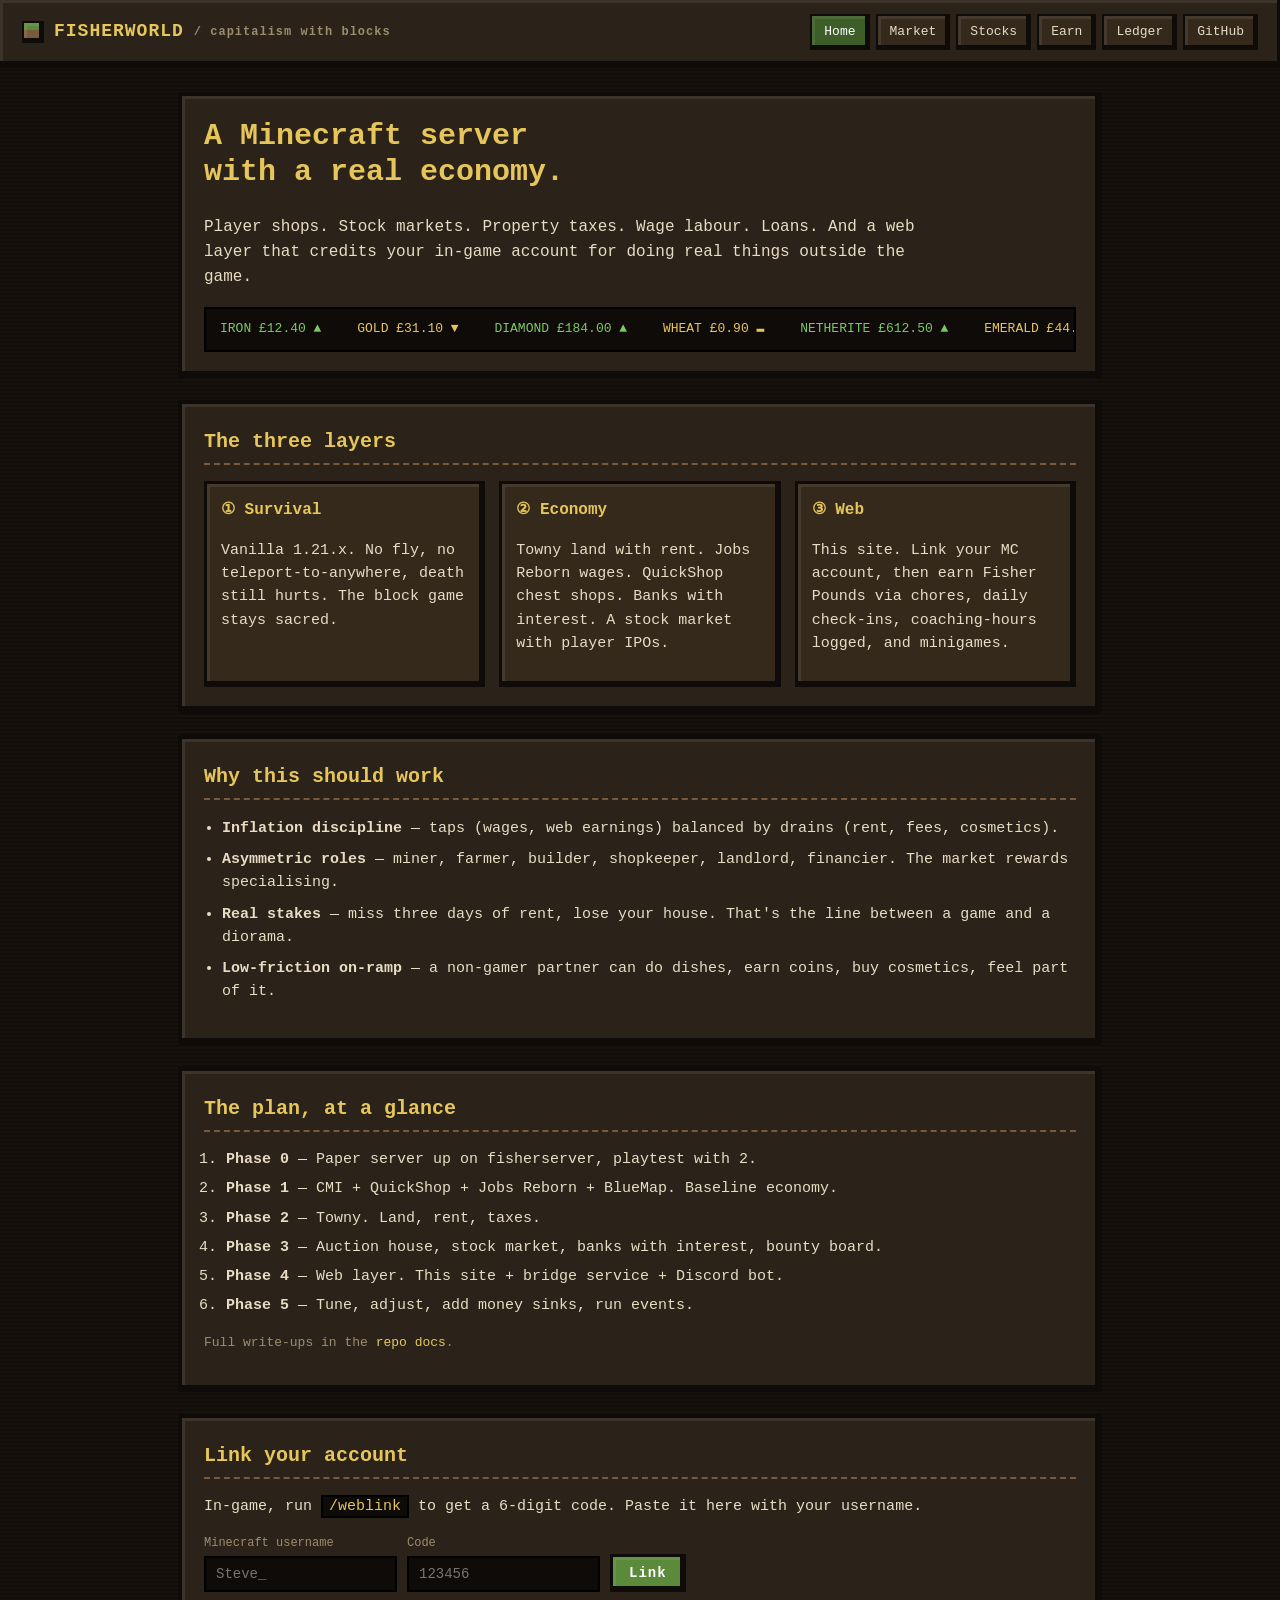
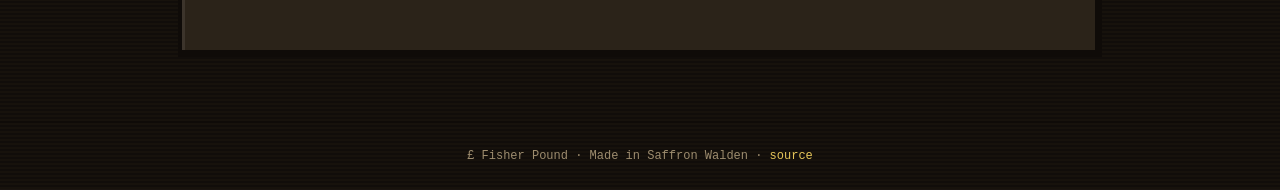
==== site/index.html @ a47ff73d "initial: fisherworld smp plan + pages site + bridge sketch" ====
<!doctype html>
<html lang="en-GB">
<head>
<meta charset="utf-8" />
<meta name="viewport" content="width=device-width, initial-scale=1" />
<title>Fisherworld SMP</title>
<link rel="stylesheet" href="style.css" />
</head>
<body>
<header class="topbar">
  <div class="brand">
    <span class="block grass"></span>
    <span class="title">FISHERWORLD</span>
    <span class="sub">/ capitalism with blocks</span>
  </div>
  <nav>
    <a href="index.html" class="active">Home</a>
    <a href="market.html">Market</a>
    <a href="stocks.html">Stocks</a>
    <a href="earn.html">Earn</a>
    <a href="ledger.html">Ledger</a>
    <a href="https://github.com/SebastianFisher/fisherworld-smp" target="_blank" rel="noopener">GitHub</a>
  </nav>
</header>

<main class="stack">

  <section class="panel hero">
    <h1>A Minecraft server<br/>with a <em>real</em> economy.</h1>
    <p class="lede">
      Player shops. Stock markets. Property taxes. Wage labour. Loans.
      And a web layer that credits your in-game account for doing real things outside the game.
    </p>
    <div class="ticker" id="ticker" aria-live="polite">
      <span>IRON £12.40 ▲</span>
      <span>GOLD £31.10 ▼</span>
      <span>DIAMOND £184.00 ▲</span>
      <span>WHEAT £0.90 ▬</span>
      <span>NETHERITE £612.50 ▲</span>
      <span>EMERALD £44.00 ▼</span>
    </div>
  </section>

  <section class="panel">
    <h2>The three layers</h2>
    <div class="cards">
      <article>
        <h3>① Survival</h3>
        <p>Vanilla 1.21.x. No fly, no teleport-to-anywhere, death still hurts. The block game stays sacred.</p>
      </article>
      <article>
        <h3>② Economy</h3>
        <p>Towny land with rent. Jobs Reborn wages. QuickShop chest shops. Banks with interest. A stock market with player IPOs.</p>
      </article>
      <article>
        <h3>③ Web</h3>
        <p>This site. Link your MC account, then earn Fisher Pounds via chores, daily check-ins, coaching-hours logged, and minigames.</p>
      </article>
    </div>
  </section>

  <section class="panel">
    <h2>Why this should work</h2>
    <ul class="bullets">
      <li><b>Inflation discipline</b> — taps (wages, web earnings) balanced by drains (rent, fees, cosmetics).</li>
      <li><b>Asymmetric roles</b> — miner, farmer, builder, shopkeeper, landlord, financier. The market rewards specialising.</li>
      <li><b>Real stakes</b> — miss three days of rent, lose your house. That's the line between a game and a diorama.</li>
      <li><b>Low-friction on-ramp</b> — a non-gamer partner can do dishes, earn coins, buy cosmetics, feel part of it.</li>
    </ul>
  </section>

  <section class="panel">
    <h2>The plan, at a glance</h2>
    <ol class="phases">
      <li><b>Phase 0</b> — Paper server up on fisherserver, playtest with 2.</li>
      <li><b>Phase 1</b> — CMI + QuickShop + Jobs Reborn + BlueMap. Baseline economy.</li>
      <li><b>Phase 2</b> — Towny. Land, rent, taxes.</li>
      <li><b>Phase 3</b> — Auction house, stock market, banks with interest, bounty board.</li>
      <li><b>Phase 4</b> — Web layer. This site + bridge service + Discord bot.</li>
      <li><b>Phase 5</b> — Tune, adjust, add money sinks, run events.</li>
    </ol>
    <p class="note">Full write-ups in the <a href="https://github.com/SebastianFisher/fisherworld-smp/blob/main/docs/PLAN.md">repo docs</a>.</p>
  </section>

  <section class="panel link-box">
    <h2>Link your account</h2>
    <p>In-game, run <code>/weblink</code> to get a 6-digit code. Paste it here with your username.</p>
    <form id="linkform" onsubmit="return handleLink(event)">
      <label>Minecraft username <input required name="username" placeholder="Steve_" /></label>
      <label>Code <input required name="code" placeholder="123456" pattern="[0-9]{6}" /></label>
      <button type="submit">Link</button>
    </form>
    <p id="linkstatus" class="status"></p>
  </section>

</main>

<footer>
  <span>£ Fisher Pound · </span>
  <span>Made in Saffron Walden · </span>
  <span><a href="https://github.com/SebastianFisher/fisherworld-smp">source</a></span>
</footer>

<script src="script.js"></script>
</body>
</html>
---- site/style.css ----
:root {
  --bg: #1a1410;
  --panel: #2b2319;
  --panel-2: #35291c;
  --ink: #e8dcc4;
  --muted: #9d8c6e;
  --grass: #5b8a3a;
  --grass-dk: #3d5e28;
  --dirt: #7a5a3c;
  --dirt-dk: #4a3727;
  --gold: #e6c65a;
  --red: #c85a47;
  --green: #7cc867;
  --border: #0f0b08;
  --shadow: inset -3px -3px 0 0 #0f0b08, inset 3px 3px 0 0 rgba(255,255,255,.08);
}

* { box-sizing: border-box; }

html, body {
  margin: 0;
  padding: 0;
  background: var(--bg);
  color: var(--ink);
  font-family: "Courier New", Consolas, ui-monospace, monospace;
  font-size: 15px;
  line-height: 1.55;
  image-rendering: pixelated;
}

body {
  background-image:
    linear-gradient(rgba(0,0,0,.35), rgba(0,0,0,.35)),
    repeating-linear-gradient(0deg, #241b12 0 2px, #1a1410 2px 4px);
  min-height: 100vh;
}

a { color: var(--gold); text-decoration: none; }
a:hover { text-decoration: underline; }

code {
  background: #0f0b08;
  color: var(--gold);
  padding: 1px 6px;
  border: 2px solid #000;
}

em { color: var(--gold); font-style: normal; }

/* ----- topbar ----- */
.topbar {
  display: flex;
  align-items: center;
  justify-content: space-between;
  gap: 16px;
  padding: 14px 22px;
  background: var(--panel);
  border-bottom: 4px solid var(--border);
  box-shadow: var(--shadow);
  flex-wrap: wrap;
}
.brand {
  display: flex;
  align-items: center;
  gap: 10px;
  font-weight: 700;
  letter-spacing: 1px;
}
.brand .title { color: var(--gold); font-size: 18px; }
.brand .sub { color: var(--muted); font-size: 12px; }
.block {
  width: 22px; height: 22px;
  display: inline-block;
  border: 2px solid var(--border);
  box-shadow: var(--shadow);
}
.block.grass {
  background:
    linear-gradient(var(--grass) 0 40%, var(--dirt) 40% 100%);
}
nav { display: flex; gap: 6px; flex-wrap: wrap; }
nav a {
  padding: 6px 12px;
  background: var(--panel-2);
  border: 2px solid var(--border);
  color: var(--ink);
  box-shadow: var(--shadow);
  font-size: 13px;
}
nav a:hover { background: var(--dirt-dk); text-decoration: none; }
nav a.active { background: var(--grass-dk); color: #fff; }

/* ----- layout ----- */
main.stack {
  max-width: 960px;
  margin: 0 auto;
  padding: 24px 18px 64px;
  display: flex;
  flex-direction: column;
  gap: 22px;
}

.panel {
  background: var(--panel);
  border: 4px solid var(--border);
  box-shadow: var(--shadow);
  padding: 22px;
}
.panel h1, .panel h2, .panel h3 { margin-top: 0; color: var(--gold); }
.panel h1 { font-size: 30px; line-height: 1.2; }
.panel h2 { font-size: 20px; border-bottom: 2px dashed var(--dirt); padding-bottom: 6px; }
.panel h3 { font-size: 16px; }

.hero .lede { font-size: 16px; color: var(--ink); max-width: 720px; }

.ticker {
  margin-top: 18px;
  padding: 10px 14px;
  background: #0f0b08;
  border: 2px solid #000;
  color: var(--green);
  font-size: 13px;
  overflow: hidden;
  white-space: nowrap;
}
.ticker span { margin-right: 28px; }
.ticker span:nth-child(even) { color: var(--gold); }

.cards {
  display: grid;
  grid-template-columns: repeat(auto-fit, minmax(220px, 1fr));
  gap: 14px;
}
.cards article {
  background: var(--panel-2);
  border: 3px solid var(--border);
  padding: 14px;
  box-shadow: var(--shadow);
}

.bullets { padding-left: 18px; }
.bullets li { margin-bottom: 8px; }

.phases { padding-left: 22px; }
.phases li { margin-bottom: 6px; }

.note { color: var(--muted); font-size: 13px; }

.link-box form {
  display: flex;
  flex-wrap: wrap;
  gap: 10px;
  align-items: flex-end;
  margin-top: 10px;
}
.link-box label {
  display: flex;
  flex-direction: column;
  font-size: 12px;
  color: var(--muted);
  gap: 4px;
}
.link-box input {
  background: #0f0b08;
  color: var(--ink);
  border: 2px solid #000;
  padding: 8px 10px;
  font-family: inherit;
  font-size: 14px;
  min-width: 180px;
}
button {
  background: var(--grass);
  color: #fff;
  border: 3px solid var(--border);
  padding: 8px 16px;
  font-family: inherit;
  font-size: 14px;
  cursor: pointer;
  box-shadow: var(--shadow);
  font-weight: 700;
  letter-spacing: 1px;
}
button:hover { background: var(--grass-dk); }
button:active { transform: translate(1px, 1px); }
button:disabled { opacity: .5; cursor: not-allowed; }

.status { min-height: 1.2em; margin-top: 10px; color: var(--gold); font-size: 13px; }
.status.err { color: var(--red); }
.status.ok { color: var(--green); }

footer {
  text-align: center;
  color: var(--muted);
  font-size: 12px;
  padding: 24px;
  border-top: 2px solid var(--border);
}

/* ----- tables (market, stocks, ledger) ----- */
table.mc {
  width: 100%;
  border-collapse: collapse;
  font-size: 14px;
}
table.mc th, table.mc td {
  border: 2px solid var(--border);
  padding: 8px 10px;
  text-align: left;
  background: var(--panel-2);
}
table.mc th {
  background: var(--dirt-dk);
  color: var(--gold);
  text-transform: uppercase;
  font-size: 12px;
  letter-spacing: 1px;
}
.up { color: var(--green); }
.down { color: var(--red); }
.flat { color: var(--muted); }

/* ----- minigame ----- */
.game-grid {
  display: grid;
  grid-template-columns: repeat(5, 1fr);
  gap: 6px;
  max-width: 420px;
  margin: 18px 0;
}
.game-grid button {
  aspect-ratio: 1 / 1;
  padding: 0;
  background: var(--dirt);
  border: 3px solid var(--border);
  font-size: 22px;
}
.game-grid button.hit { background: var(--grass); }
.game-grid button.gone { background: #222; opacity: .4; }

.score {
  display: inline-block;
  padding: 6px 14px;
  background: #0f0b08;
  color: var(--gold);
  border: 2px solid #000;
  font-weight: 700;
}

.daily-btn {
  margin-top: 10px;
  font-size: 16px;
  padding: 12px 24px;
}

@media (max-width: 600px) {
  .topbar { flex-direction: column; align-items: flex-start; }
  .panel h1 { font-size: 24px; }
}
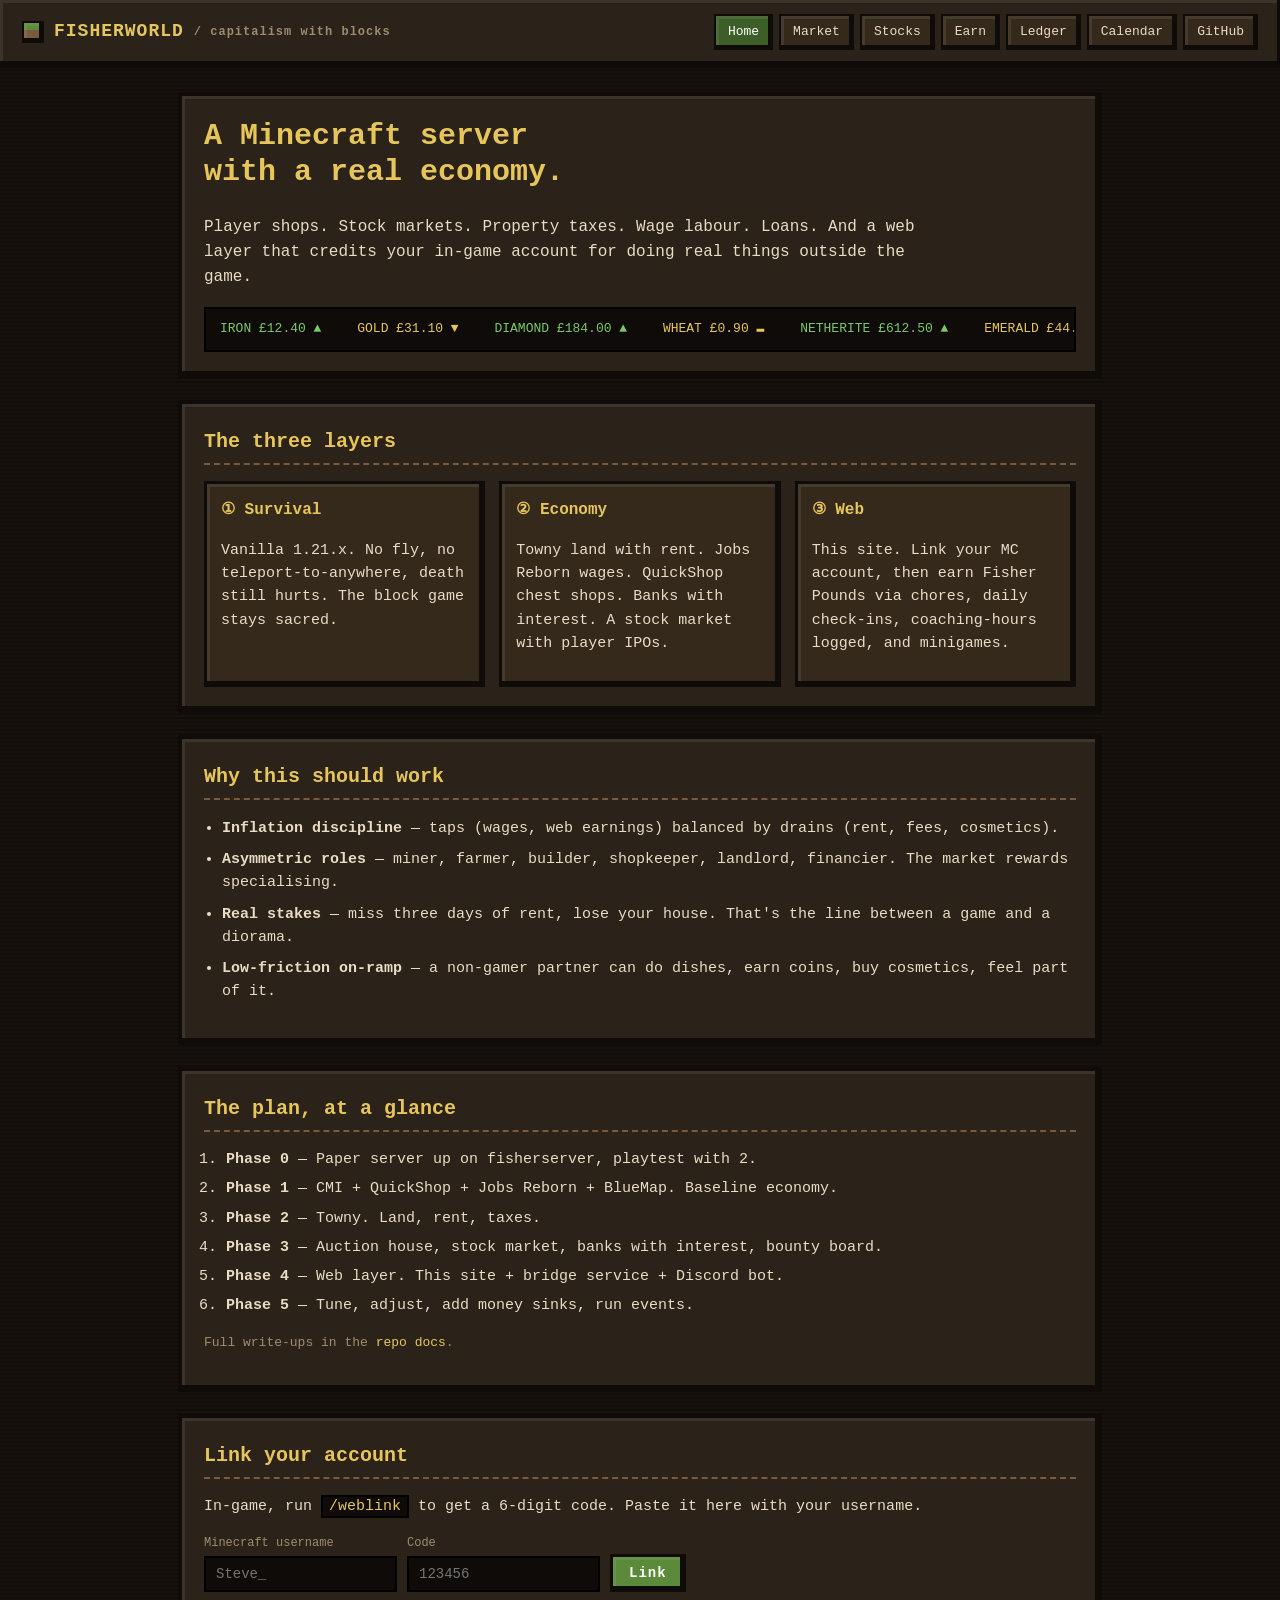
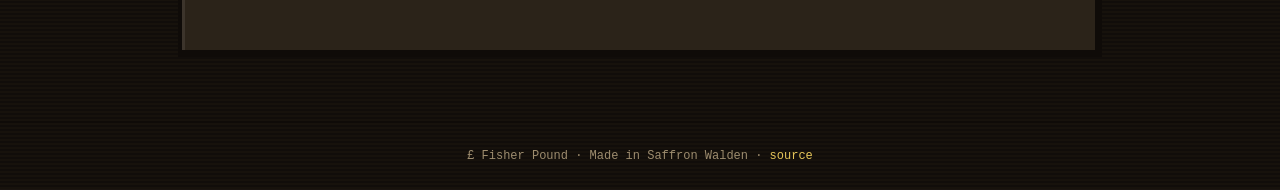
==== commit de3e794c: "feat: events calendar page, EVENTS.md, recurring schedule, nav updated" ====
--- a/site/index.html
+++ b/site/index.html
@@ -19,7 +19,8 @@
     <a href="stocks.html">Stocks</a>
     <a href="earn.html">Earn</a>
     <a href="ledger.html">Ledger</a>
-    <a href="https://github.com/SebastianFisher/fisherworld-smp" target="_blank" rel="noopener">GitHub</a>
+    <a href="calendar.html">Calendar</a>
+    <a href="https://github.com/s7612f/fisherworld-smp" target="_blank" rel="noopener">GitHub</a>
   </nav>
 </header>
 
@@ -79,7 +80,7 @@
       <li><b>Phase 4</b> — Web layer. This site + bridge service + Discord bot.</li>
       <li><b>Phase 5</b> — Tune, adjust, add money sinks, run events.</li>
     </ol>
-    <p class="note">Full write-ups in the <a href="https://github.com/SebastianFisher/fisherworld-smp/blob/main/docs/PLAN.md">repo docs</a>.</p>
+    <p class="note">Full write-ups in the <a href="https://github.com/s7612f/fisherworld-smp/blob/main/docs/PLAN.md">repo docs</a>.</p>
   </section>
 
   <section class="panel link-box">
@@ -98,7 +99,7 @@
 <footer>
   <span>£ Fisher Pound · </span>
   <span>Made in Saffron Walden · </span>
-  <span><a href="https://github.com/SebastianFisher/fisherworld-smp">source</a></span>
+  <span><a href="https://github.com/s7612f/fisherworld-smp">source</a></span>
 </footer>
 
 <script src="script.js"></script>
--- a/site/style.css
+++ b/site/style.css
@@ -141,6 +141,11 @@
 .bullets { padding-left: 18px; }
 .bullets li { margin-bottom: 8px; }
 
+.data-table { width: 100%; border-collapse: collapse; margin-top: 10px; font-size: 14px; }
+.data-table th { background: var(--panel-2); color: var(--gold); text-align: left; padding: 6px 10px; border-bottom: 2px solid #000; }
+.data-table td { padding: 5px 10px; border-bottom: 1px solid #0f0b08; color: var(--ink); }
+.data-table tr:last-child td { border-bottom: none; }
+
 .phases { padding-left: 22px; }
 .phases li { margin-bottom: 6px; }
 
@@ -253,7 +258,134 @@
   padding: 12px 24px;
 }
 
+/* ----- tags ----- */
+.tag {
+  display: inline-block;
+  padding: 2px 8px;
+  font-size: 11px;
+  letter-spacing: 1px;
+  text-transform: uppercase;
+  border: 2px solid #000;
+  font-weight: 700;
+}
+.tag-milestone { background: #3a2060; color: #c8a8ff; }
+.tag-economy   { background: #3a2c00; color: var(--gold); }
+.tag-combat    { background: #3a0a0a; color: #ff8a7a; }
+.tag-community { background: #0a2a0a; color: var(--green); }
+.tag-recurring { background: #1a1a2a; color: #8ab4ff; }
+
+/* ----- calendar ----- */
+.cal-legend {
+  display: flex;
+  flex-wrap: wrap;
+  gap: 16px;
+  align-items: center;
+  margin-top: 12px;
+  font-size: 12px;
+  color: var(--muted);
+}
+.dot {
+  display: inline-block;
+  width: 10px; height: 10px;
+  border: 2px solid #000;
+  margin-right: 4px;
+}
+.dot-milestone { background: #9b59ff; }
+.dot-economy   { background: var(--gold); }
+.dot-combat    { background: var(--red); }
+.dot-community { background: var(--green); }
+.dot-recurring { background: #5a8aff; }
+
+.cal-nav {
+  display: flex;
+  align-items: center;
+  justify-content: space-between;
+  margin-bottom: 14px;
+}
+.cal-nav-btn {
+  padding: 6px 14px;
+  font-size: 16px;
+  background: var(--panel-2);
+}
+
+.cal-grid {
+  display: grid;
+  grid-template-columns: repeat(7, 1fr);
+  gap: 4px;
+}
+.cal-dow {
+  text-align: center;
+  font-size: 11px;
+  color: var(--muted);
+  padding: 4px 0;
+  letter-spacing: 1px;
+  text-transform: uppercase;
+}
+.cal-day {
+  min-height: 62px;
+  background: var(--panel-2);
+  border: 2px solid var(--border);
+  padding: 5px;
+  cursor: pointer;
+  position: relative;
+  transition: background .1s;
+}
+.cal-day:hover { background: var(--dirt-dk); }
+.cal-day.empty { background: transparent; border-color: transparent; cursor: default; }
+.cal-day.today { border-color: var(--gold) !important; }
+.cal-day.selected { background: var(--dirt-dk); border-color: var(--grass) !important; }
+.cal-day-num {
+  font-size: 13px;
+  color: var(--muted);
+  font-weight: 700;
+}
+.cal-day.today .cal-day-num { color: var(--gold); }
+.cal-dots {
+  display: flex;
+  flex-wrap: wrap;
+  gap: 3px;
+  margin-top: 4px;
+}
+.cal-dot {
+  width: 8px; height: 8px;
+  border: 1px solid #000;
+}
+
+.cal-event-item {
+  padding: 10px 14px;
+  margin-bottom: 8px;
+  border-left: 4px solid;
+  background: var(--panel-2);
+  font-size: 14px;
+}
+.cal-event-item .evt-title { font-weight: 700; color: var(--ink); }
+.cal-event-item .evt-desc  { color: var(--muted); font-size: 12px; margin-top: 4px; }
+.cal-event-item.milestone { border-color: #9b59ff; }
+.cal-event-item.economy   { border-color: var(--gold); }
+.cal-event-item.combat    { border-color: var(--red); }
+.cal-event-item.community { border-color: var(--green); }
+.cal-event-item.recurring { border-color: #5a8aff; }
+
+.upcoming-item {
+  display: flex;
+  gap: 14px;
+  align-items: flex-start;
+  padding: 10px 0;
+  border-bottom: 1px solid var(--border);
+}
+.upcoming-item:last-child { border-bottom: none; }
+.upcoming-date {
+  min-width: 80px;
+  font-size: 12px;
+  color: var(--muted);
+  padding-top: 2px;
+}
+.upcoming-label { font-size: 14px; }
+.upcoming-delta { font-size: 11px; color: var(--muted); margin-top: 2px; }
+
 @media (max-width: 600px) {
   .topbar { flex-direction: column; align-items: flex-start; }
   .panel h1 { font-size: 24px; }
-}
+  .cal-day { min-height: 44px; }
+  .cal-day-num { font-size: 11px; }
+}
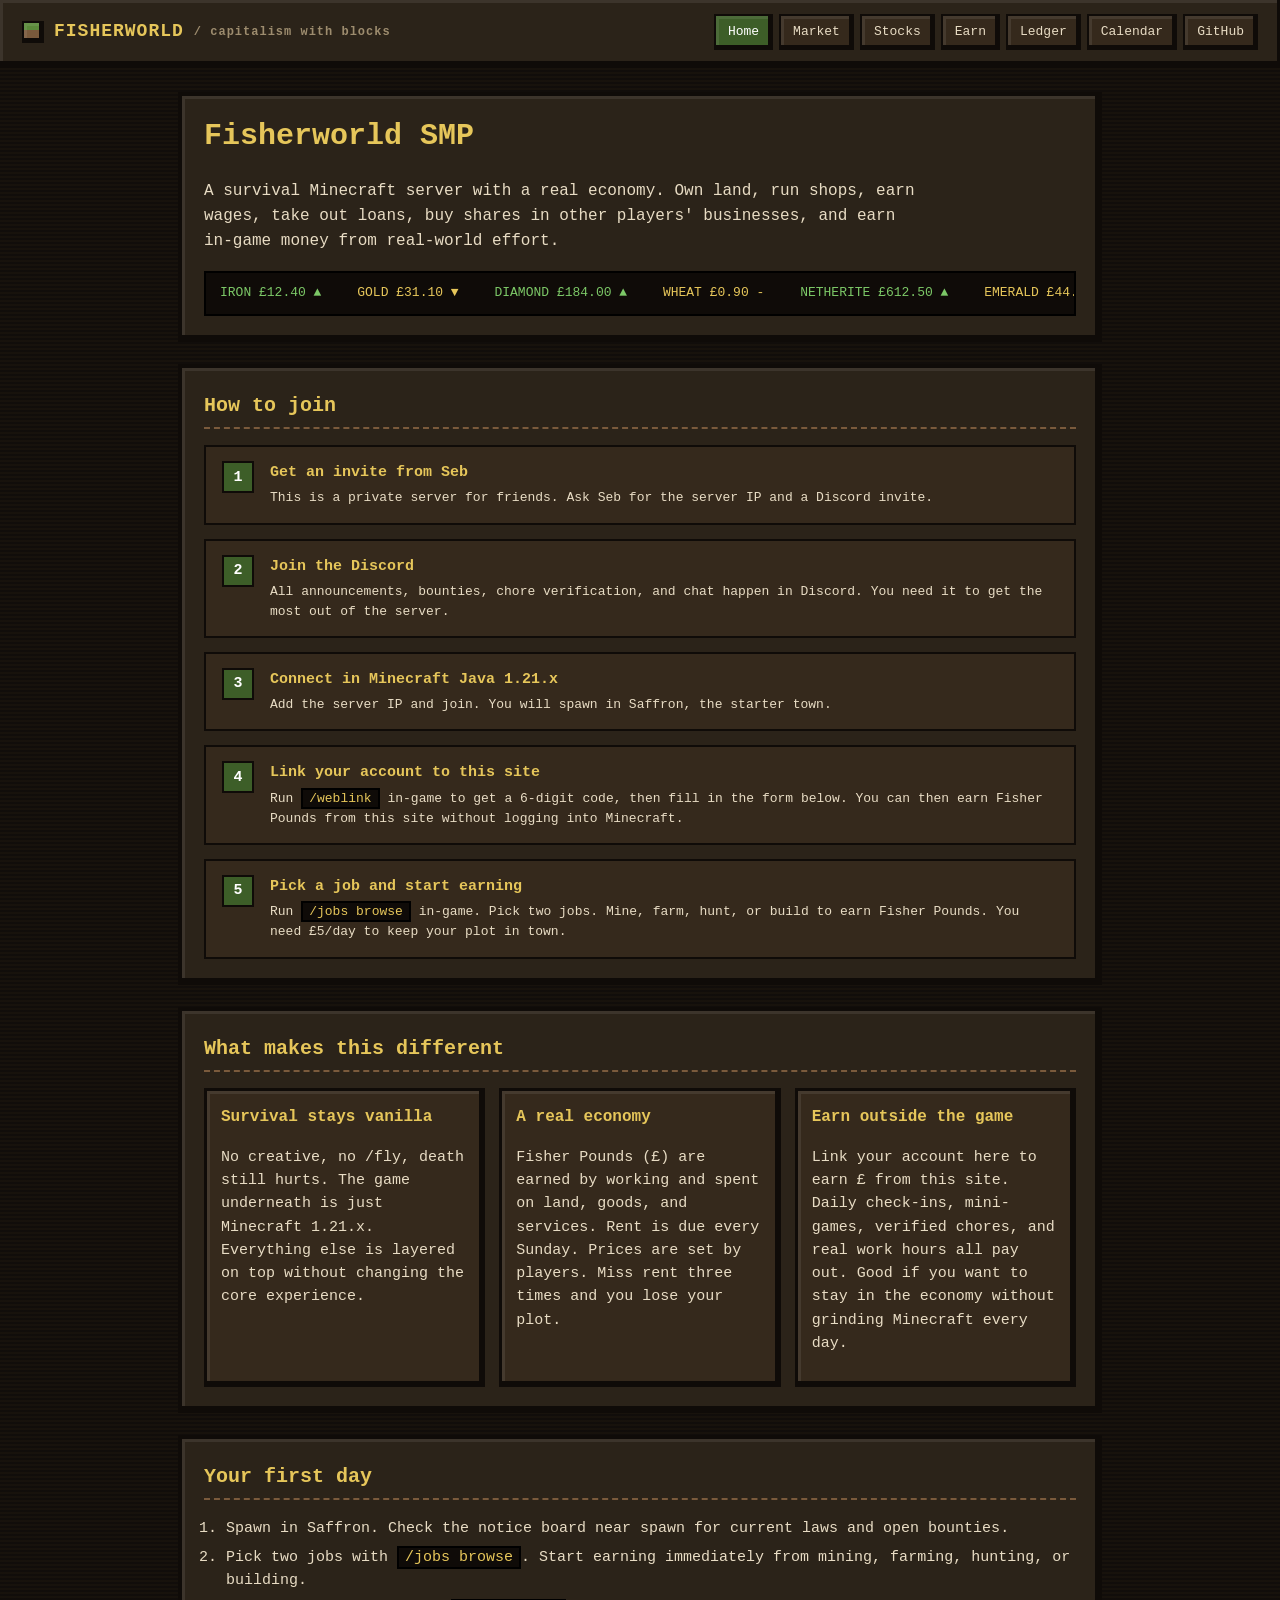
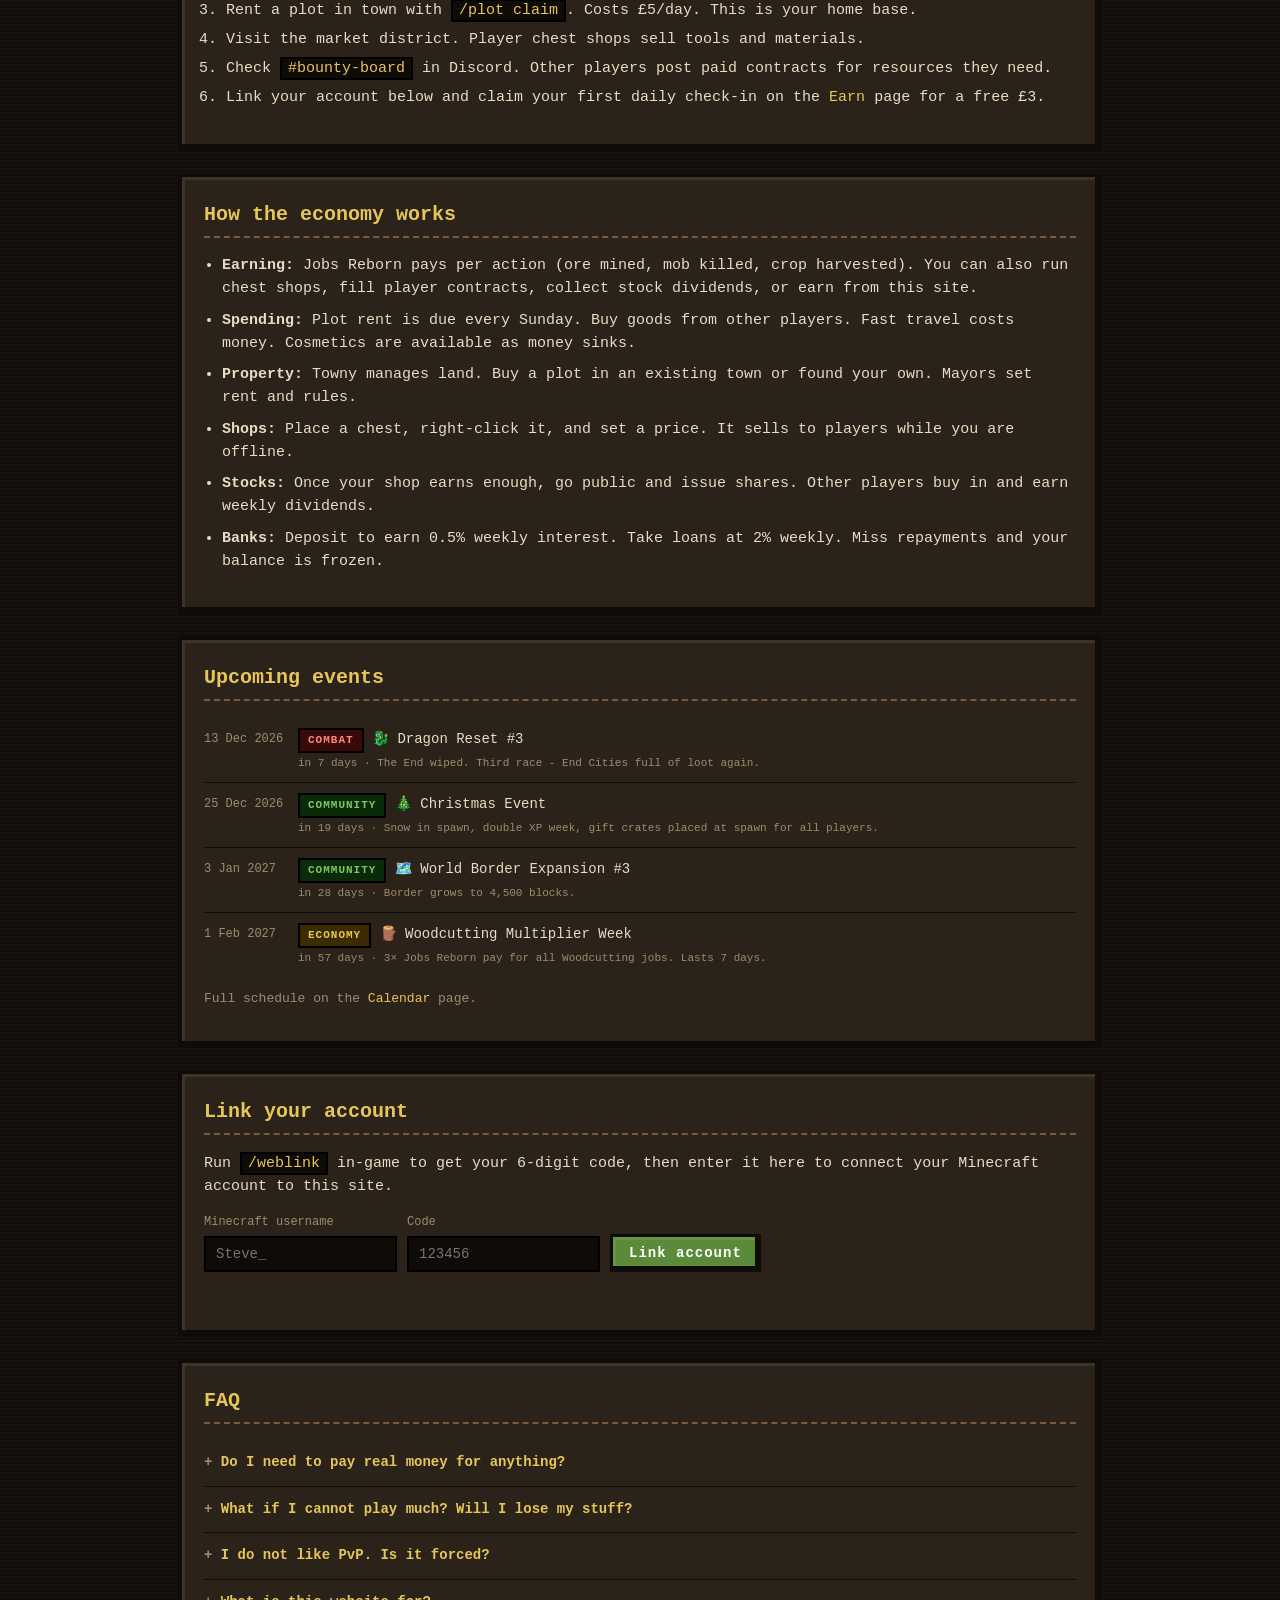
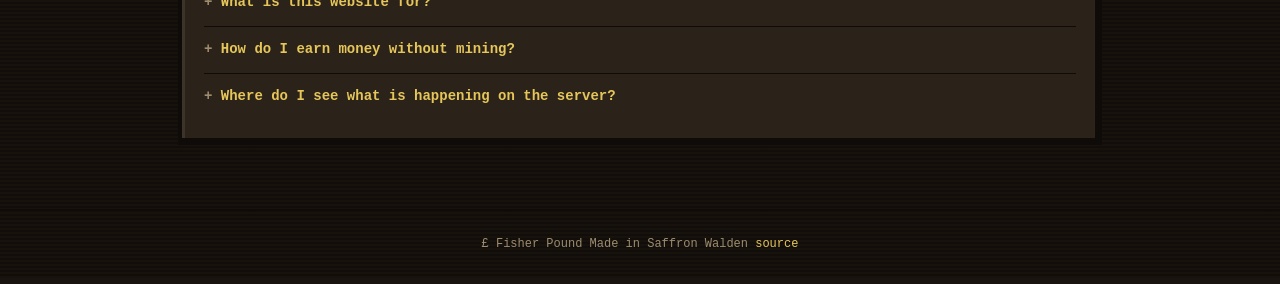
==== commit f9953566: "ux: no em dashes, new player homepage, FAQ, join steps, better page copy" ====
--- a/site/index.html
+++ b/site/index.html
@@ -27,78 +27,151 @@
 <main class="stack">
 
   <section class="panel hero">
-    <h1>A Minecraft server<br/>with a <em>real</em> economy.</h1>
-    <p class="lede">
-      Player shops. Stock markets. Property taxes. Wage labour. Loans.
-      And a web layer that credits your in-game account for doing real things outside the game.
-    </p>
+    <h1>Fisherworld SMP</h1>
+    <p class="lede">A survival Minecraft server with a real economy. Own land, run shops, earn wages, take out loans, buy shares in other players' businesses, and earn in-game money from real-world effort.</p>
     <div class="ticker" id="ticker" aria-live="polite">
       <span>IRON £12.40 ▲</span>
       <span>GOLD £31.10 ▼</span>
       <span>DIAMOND £184.00 ▲</span>
-      <span>WHEAT £0.90 ▬</span>
+      <span>WHEAT £0.90 -</span>
       <span>NETHERITE £612.50 ▲</span>
       <span>EMERALD £44.00 ▼</span>
     </div>
   </section>
 
   <section class="panel">
-    <h2>The three layers</h2>
+    <h2>How to join</h2>
+    <div class="join-steps">
+      <div class="join-step">
+        <span class="step-num">1</span>
+        <div>
+          <strong>Get an invite from Seb</strong>
+          <p>This is a private server for friends. Ask Seb for the server IP and a Discord invite.</p>
+        </div>
+      </div>
+      <div class="join-step">
+        <span class="step-num">2</span>
+        <div>
+          <strong>Join the Discord</strong>
+          <p>All announcements, bounties, chore verification, and chat happen in Discord. You need it to get the most out of the server.</p>
+        </div>
+      </div>
+      <div class="join-step">
+        <span class="step-num">3</span>
+        <div>
+          <strong>Connect in Minecraft Java 1.21.x</strong>
+          <p>Add the server IP and join. You will spawn in Saffron, the starter town.</p>
+        </div>
+      </div>
+      <div class="join-step">
+        <span class="step-num">4</span>
+        <div>
+          <strong>Link your account to this site</strong>
+          <p>Run <code>/weblink</code> in-game to get a 6-digit code, then fill in the form below. You can then earn Fisher Pounds from this site without logging into Minecraft.</p>
+        </div>
+      </div>
+      <div class="join-step">
+        <span class="step-num">5</span>
+        <div>
+          <strong>Pick a job and start earning</strong>
+          <p>Run <code>/jobs browse</code> in-game. Pick two jobs. Mine, farm, hunt, or build to earn Fisher Pounds. You need £5/day to keep your plot in town.</p>
+        </div>
+      </div>
+    </div>
+  </section>
+
+  <section class="panel">
+    <h2>What makes this different</h2>
     <div class="cards">
       <article>
-        <h3>① Survival</h3>
-        <p>Vanilla 1.21.x. No fly, no teleport-to-anywhere, death still hurts. The block game stays sacred.</p>
+        <h3>Survival stays vanilla</h3>
+        <p>No creative, no /fly, death still hurts. The game underneath is just Minecraft 1.21.x. Everything else is layered on top without changing the core experience.</p>
       </article>
       <article>
-        <h3>② Economy</h3>
-        <p>Towny land with rent. Jobs Reborn wages. QuickShop chest shops. Banks with interest. A stock market with player IPOs.</p>
+        <h3>A real economy</h3>
+        <p>Fisher Pounds (£) are earned by working and spent on land, goods, and services. Rent is due every Sunday. Prices are set by players. Miss rent three times and you lose your plot.</p>
       </article>
       <article>
-        <h3>③ Web</h3>
-        <p>This site. Link your MC account, then earn Fisher Pounds via chores, daily check-ins, coaching-hours logged, and minigames.</p>
+        <h3>Earn outside the game</h3>
+        <p>Link your account here to earn £ from this site. Daily check-ins, mini-games, verified chores, and real work hours all pay out. Good if you want to stay in the economy without grinding Minecraft every day.</p>
       </article>
     </div>
   </section>
 
   <section class="panel">
-    <h2>Why this should work</h2>
+    <h2>Your first day</h2>
+    <ol class="phases">
+      <li>Spawn in Saffron. Check the notice board near spawn for current laws and open bounties.</li>
+      <li>Pick two jobs with <code>/jobs browse</code>. Start earning immediately from mining, farming, hunting, or building.</li>
+      <li>Rent a plot in town with <code>/plot claim</code>. Costs £5/day. This is your home base.</li>
+      <li>Visit the market district. Player chest shops sell tools and materials.</li>
+      <li>Check <code>#bounty-board</code> in Discord. Other players post paid contracts for resources they need.</li>
+      <li>Link your account below and claim your first daily check-in on the <a href="earn.html">Earn</a> page for a free £3.</li>
+    </ol>
+  </section>
+
+  <section class="panel">
+    <h2>How the economy works</h2>
     <ul class="bullets">
-      <li><b>Inflation discipline</b> — taps (wages, web earnings) balanced by drains (rent, fees, cosmetics).</li>
-      <li><b>Asymmetric roles</b> — miner, farmer, builder, shopkeeper, landlord, financier. The market rewards specialising.</li>
-      <li><b>Real stakes</b> — miss three days of rent, lose your house. That's the line between a game and a diorama.</li>
-      <li><b>Low-friction on-ramp</b> — a non-gamer partner can do dishes, earn coins, buy cosmetics, feel part of it.</li>
+      <li><b>Earning:</b> Jobs Reborn pays per action (ore mined, mob killed, crop harvested). You can also run chest shops, fill player contracts, collect stock dividends, or earn from this site.</li>
+      <li><b>Spending:</b> Plot rent is due every Sunday. Buy goods from other players. Fast travel costs money. Cosmetics are available as money sinks.</li>
+      <li><b>Property:</b> Towny manages land. Buy a plot in an existing town or found your own. Mayors set rent and rules.</li>
+      <li><b>Shops:</b> Place a chest, right-click it, and set a price. It sells to players while you are offline.</li>
+      <li><b>Stocks:</b> Once your shop earns enough, go public and issue shares. Other players buy in and earn weekly dividends.</li>
+      <li><b>Banks:</b> Deposit to earn 0.5% weekly interest. Take loans at 2% weekly. Miss repayments and your balance is frozen.</li>
     </ul>
   </section>
 
   <section class="panel">
-    <h2>The plan, at a glance</h2>
-    <ol class="phases">
-      <li><b>Phase 0</b> — Paper server up on fisherserver, playtest with 2.</li>
-      <li><b>Phase 1</b> — CMI + QuickShop + Jobs Reborn + BlueMap. Baseline economy.</li>
-      <li><b>Phase 2</b> — Towny. Land, rent, taxes.</li>
-      <li><b>Phase 3</b> — Auction house, stock market, banks with interest, bounty board.</li>
-      <li><b>Phase 4</b> — Web layer. This site + bridge service + Discord bot.</li>
-      <li><b>Phase 5</b> — Tune, adjust, add money sinks, run events.</li>
-    </ol>
-    <p class="note">Full write-ups in the <a href="https://github.com/s7612f/fisherworld-smp/blob/main/docs/PLAN.md">repo docs</a>.</p>
+    <h2>Upcoming events</h2>
+    <div id="upcoming-list-home"></div>
+    <p class="note" style="margin-top:12px">Full schedule on the <a href="calendar.html">Calendar</a> page.</p>
   </section>
 
   <section class="panel link-box">
     <h2>Link your account</h2>
-    <p>In-game, run <code>/weblink</code> to get a 6-digit code. Paste it here with your username.</p>
+    <p>Run <code>/weblink</code> in-game to get your 6-digit code, then enter it here to connect your Minecraft account to this site.</p>
     <form id="linkform" onsubmit="return handleLink(event)">
       <label>Minecraft username <input required name="username" placeholder="Steve_" /></label>
       <label>Code <input required name="code" placeholder="123456" pattern="[0-9]{6}" /></label>
-      <button type="submit">Link</button>
+      <button type="submit">Link account</button>
     </form>
     <p id="linkstatus" class="status"></p>
+  </section>
+
+  <section class="panel">
+    <h2>FAQ</h2>
+    <details class="faq-item">
+      <summary>Do I need to pay real money for anything?</summary>
+      <p>No. Fisher Pounds (£) are an in-game currency only. Nothing costs real money. Donations are cosmetics-only and never required.</p>
+    </details>
+    <details class="faq-item">
+      <summary>What if I cannot play much? Will I lose my stuff?</summary>
+      <p>Your inventory is safe. The only thing that needs attention is plot rent (£5/day). If you are going away, tell Seb and it can be paused. You can also earn rent money from this site without logging into Minecraft.</p>
+    </details>
+    <details class="faq-item">
+      <summary>I do not like PvP. Is it forced?</summary>
+      <p>No. PvP is disabled inside all towns. It is only on in the wilderness and in dedicated arenas. You can play the whole economy without ever fighting another player.</p>
+    </details>
+    <details class="faq-item">
+      <summary>What is this website for?</summary>
+      <p>It is a companion site that connects to your Minecraft account. Earn small amounts of in-game money by checking in daily, playing browser mini-games, logging real-world tasks (chores, gym sessions), or logging work hours. Especially useful if you want to stay involved without playing Minecraft every day.</p>
+    </details>
+    <details class="faq-item">
+      <summary>How do I earn money without mining?</summary>
+      <p>Run a chest shop and sell to miners. Fill contracts on the bounty board. Buy shares in profitable shops and collect dividends. Lend money to other players at interest. Or use this site to earn from chores and daily check-ins.</p>
+    </details>
+    <details class="faq-item">
+      <summary>Where do I see what is happening on the server?</summary>
+      <p>The <a href="market.html">Market</a> page shows current item prices. The <a href="stocks.html">Stocks</a> page shows share prices. The <a href="ledger.html">Ledger</a> shows recent payouts. The <a href="calendar.html">Calendar</a> shows upcoming events. The Discord server has live chat and announcements.</p>
+    </details>
   </section>
 
 </main>
 
 <footer>
-  <span>£ Fisher Pound · </span>
-  <span>Made in Saffron Walden · </span>
+  <span>£ Fisher Pound</span>
+  <span>Made in Saffron Walden</span>
   <span><a href="https://github.com/s7612f/fisherworld-smp">source</a></span>
 </footer>
 
--- a/site/style.css
+++ b/site/style.css
@@ -258,6 +258,50 @@
   padding: 12px 24px;
 }
 
+/* ----- join steps ----- */
+.join-steps { display: flex; flex-direction: column; gap: 14px; margin-top: 14px; }
+.join-step {
+  display: flex;
+  gap: 16px;
+  align-items: flex-start;
+  background: var(--panel-2);
+  border: 2px solid var(--border);
+  padding: 14px 16px;
+}
+.step-num {
+  flex-shrink: 0;
+  width: 32px; height: 32px;
+  background: var(--grass-dk);
+  border: 2px solid var(--border);
+  display: flex;
+  align-items: center;
+  justify-content: center;
+  font-weight: 700;
+  font-size: 15px;
+  color: #fff;
+}
+.join-step strong { display: block; color: var(--gold); margin-bottom: 4px; }
+.join-step p { margin: 0; color: var(--ink); font-size: 13px; }
+
+/* ----- faq ----- */
+.faq-item {
+  border-bottom: 1px solid var(--border);
+  padding: 10px 0;
+}
+.faq-item:last-child { border-bottom: none; }
+.faq-item summary {
+  cursor: pointer;
+  color: var(--gold);
+  font-weight: 700;
+  font-size: 14px;
+  list-style: none;
+  padding: 2px 0;
+}
+.faq-item summary::-webkit-details-marker { display: none; }
+.faq-item summary::before { content: "+ "; color: var(--muted); }
+.faq-item[open] summary::before { content: "- "; }
+.faq-item p { margin: 8px 0 4px 16px; font-size: 13px; color: var(--ink); }
+
 /* ----- tags ----- */
 .tag {
   display: inline-block;
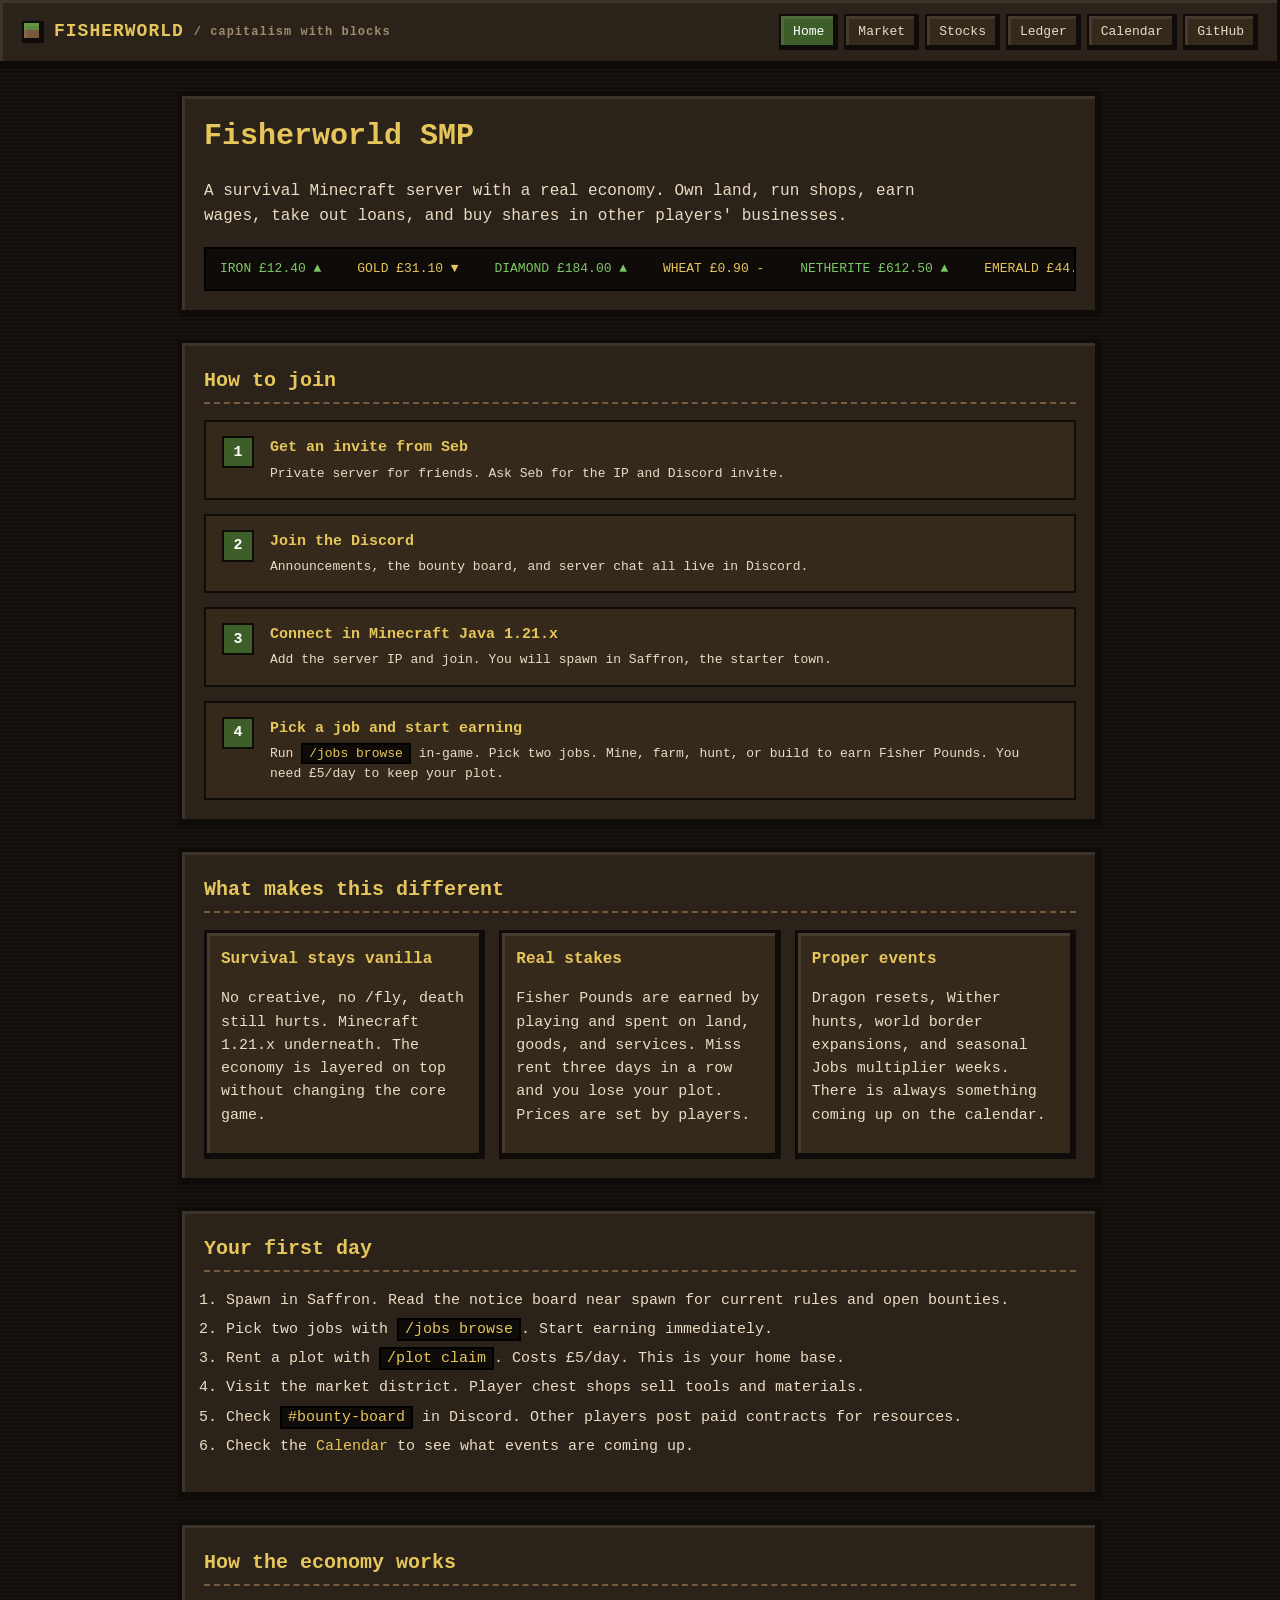
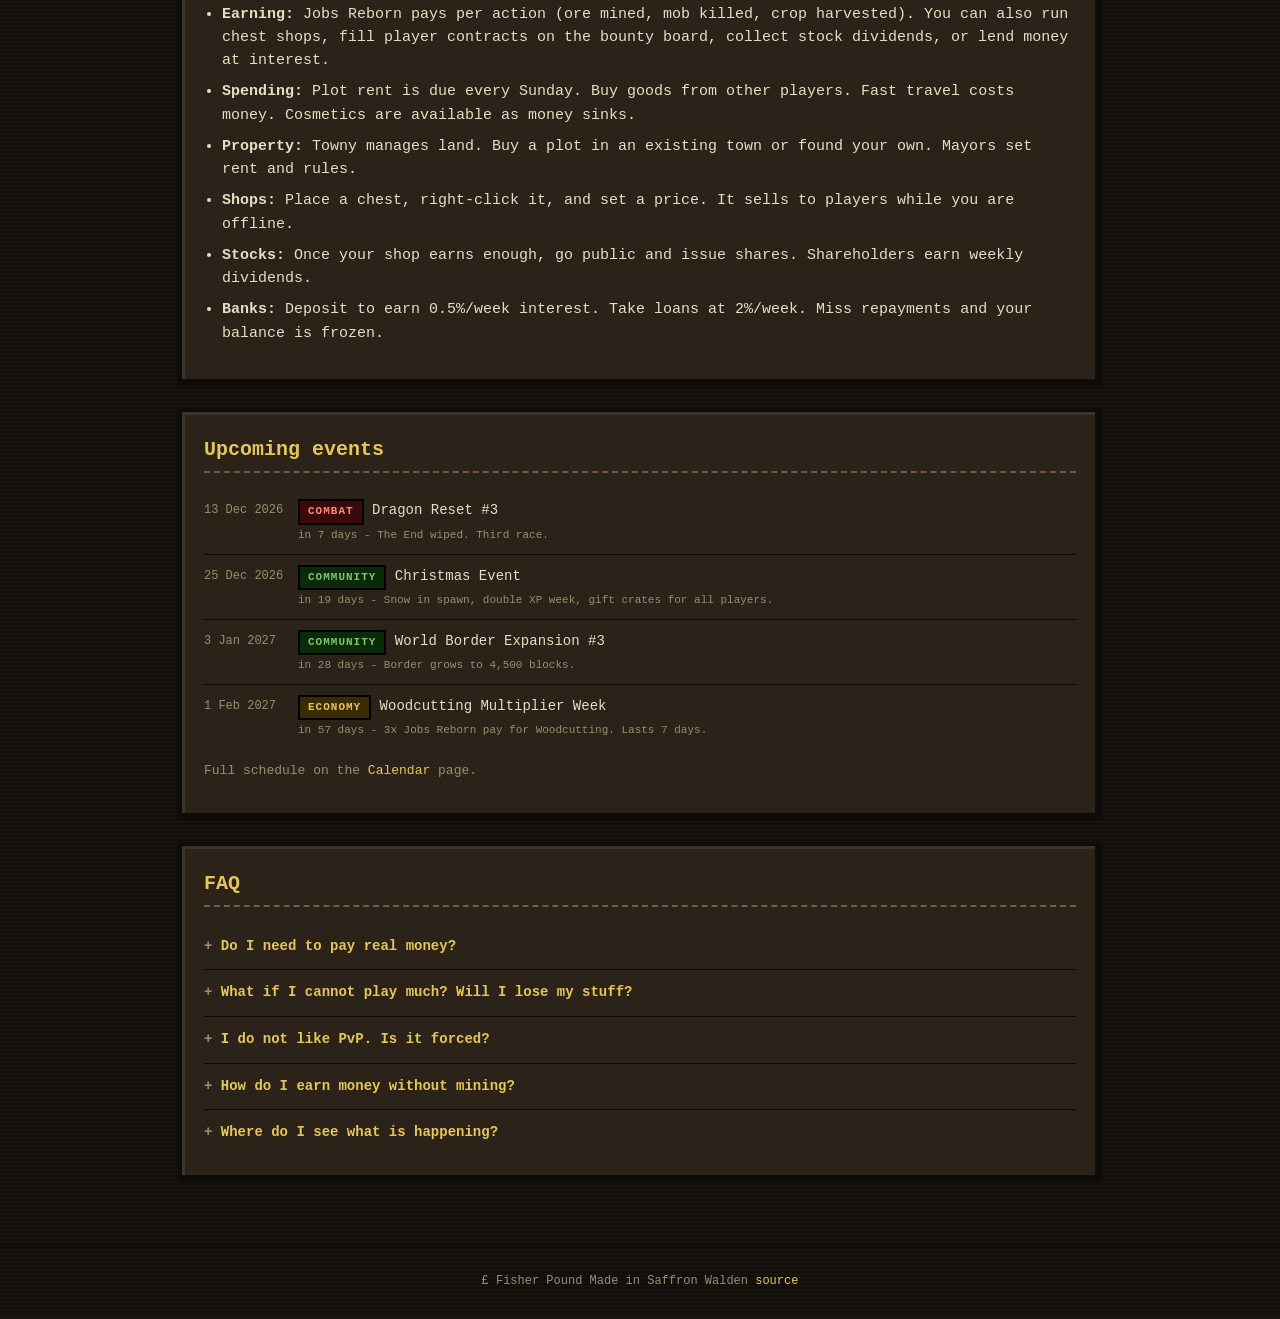
==== commit 9425b7c5: "archive: move web-earning layer to archive/; strip earn page and bridge; clean SMP site" ====
--- a/site/index.html
+++ b/site/index.html
@@ -17,7 +17,6 @@
     <a href="index.html" class="active">Home</a>
     <a href="market.html">Market</a>
     <a href="stocks.html">Stocks</a>
-    <a href="earn.html">Earn</a>
     <a href="ledger.html">Ledger</a>
     <a href="calendar.html">Calendar</a>
     <a href="https://github.com/s7612f/fisherworld-smp" target="_blank" rel="noopener">GitHub</a>
@@ -28,7 +27,7 @@
 
   <section class="panel hero">
     <h1>Fisherworld SMP</h1>
-    <p class="lede">A survival Minecraft server with a real economy. Own land, run shops, earn wages, take out loans, buy shares in other players' businesses, and earn in-game money from real-world effort.</p>
+    <p class="lede">A survival Minecraft server with a real economy. Own land, run shops, earn wages, take out loans, and buy shares in other players' businesses.</p>
     <div class="ticker" id="ticker" aria-live="polite">
       <span>IRON £12.40 ▲</span>
       <span>GOLD £31.10 ▼</span>
@@ -46,14 +45,14 @@
         <span class="step-num">1</span>
         <div>
           <strong>Get an invite from Seb</strong>
-          <p>This is a private server for friends. Ask Seb for the server IP and a Discord invite.</p>
+          <p>Private server for friends. Ask Seb for the IP and Discord invite.</p>
         </div>
       </div>
       <div class="join-step">
         <span class="step-num">2</span>
         <div>
           <strong>Join the Discord</strong>
-          <p>All announcements, bounties, chore verification, and chat happen in Discord. You need it to get the most out of the server.</p>
+          <p>Announcements, the bounty board, and server chat all live in Discord.</p>
         </div>
       </div>
       <div class="join-step">
@@ -66,15 +65,8 @@
       <div class="join-step">
         <span class="step-num">4</span>
         <div>
-          <strong>Link your account to this site</strong>
-          <p>Run <code>/weblink</code> in-game to get a 6-digit code, then fill in the form below. You can then earn Fisher Pounds from this site without logging into Minecraft.</p>
-        </div>
-      </div>
-      <div class="join-step">
-        <span class="step-num">5</span>
-        <div>
           <strong>Pick a job and start earning</strong>
-          <p>Run <code>/jobs browse</code> in-game. Pick two jobs. Mine, farm, hunt, or build to earn Fisher Pounds. You need £5/day to keep your plot in town.</p>
+          <p>Run <code>/jobs browse</code> in-game. Pick two jobs. Mine, farm, hunt, or build to earn Fisher Pounds. You need £5/day to keep your plot.</p>
         </div>
       </div>
     </div>
@@ -85,15 +77,15 @@
     <div class="cards">
       <article>
         <h3>Survival stays vanilla</h3>
-        <p>No creative, no /fly, death still hurts. The game underneath is just Minecraft 1.21.x. Everything else is layered on top without changing the core experience.</p>
+        <p>No creative, no /fly, death still hurts. Minecraft 1.21.x underneath. The economy is layered on top without changing the core game.</p>
       </article>
       <article>
-        <h3>A real economy</h3>
-        <p>Fisher Pounds (£) are earned by working and spent on land, goods, and services. Rent is due every Sunday. Prices are set by players. Miss rent three times and you lose your plot.</p>
+        <h3>Real stakes</h3>
+        <p>Fisher Pounds are earned by playing and spent on land, goods, and services. Miss rent three days in a row and you lose your plot. Prices are set by players.</p>
       </article>
       <article>
-        <h3>Earn outside the game</h3>
-        <p>Link your account here to earn £ from this site. Daily check-ins, mini-games, verified chores, and real work hours all pay out. Good if you want to stay in the economy without grinding Minecraft every day.</p>
+        <h3>Proper events</h3>
+        <p>Dragon resets, Wither hunts, world border expansions, and seasonal Jobs multiplier weeks. There is always something coming up on the calendar.</p>
       </article>
     </div>
   </section>
@@ -101,24 +93,24 @@
   <section class="panel">
     <h2>Your first day</h2>
     <ol class="phases">
-      <li>Spawn in Saffron. Check the notice board near spawn for current laws and open bounties.</li>
-      <li>Pick two jobs with <code>/jobs browse</code>. Start earning immediately from mining, farming, hunting, or building.</li>
-      <li>Rent a plot in town with <code>/plot claim</code>. Costs £5/day. This is your home base.</li>
+      <li>Spawn in Saffron. Read the notice board near spawn for current rules and open bounties.</li>
+      <li>Pick two jobs with <code>/jobs browse</code>. Start earning immediately.</li>
+      <li>Rent a plot with <code>/plot claim</code>. Costs £5/day. This is your home base.</li>
       <li>Visit the market district. Player chest shops sell tools and materials.</li>
-      <li>Check <code>#bounty-board</code> in Discord. Other players post paid contracts for resources they need.</li>
-      <li>Link your account below and claim your first daily check-in on the <a href="earn.html">Earn</a> page for a free £3.</li>
+      <li>Check <code>#bounty-board</code> in Discord. Other players post paid contracts for resources.</li>
+      <li>Check the <a href="calendar.html">Calendar</a> to see what events are coming up.</li>
     </ol>
   </section>
 
   <section class="panel">
     <h2>How the economy works</h2>
     <ul class="bullets">
-      <li><b>Earning:</b> Jobs Reborn pays per action (ore mined, mob killed, crop harvested). You can also run chest shops, fill player contracts, collect stock dividends, or earn from this site.</li>
+      <li><b>Earning:</b> Jobs Reborn pays per action (ore mined, mob killed, crop harvested). You can also run chest shops, fill player contracts on the bounty board, collect stock dividends, or lend money at interest.</li>
       <li><b>Spending:</b> Plot rent is due every Sunday. Buy goods from other players. Fast travel costs money. Cosmetics are available as money sinks.</li>
       <li><b>Property:</b> Towny manages land. Buy a plot in an existing town or found your own. Mayors set rent and rules.</li>
       <li><b>Shops:</b> Place a chest, right-click it, and set a price. It sells to players while you are offline.</li>
-      <li><b>Stocks:</b> Once your shop earns enough, go public and issue shares. Other players buy in and earn weekly dividends.</li>
-      <li><b>Banks:</b> Deposit to earn 0.5% weekly interest. Take loans at 2% weekly. Miss repayments and your balance is frozen.</li>
+      <li><b>Stocks:</b> Once your shop earns enough, go public and issue shares. Shareholders earn weekly dividends.</li>
+      <li><b>Banks:</b> Deposit to earn 0.5%/week interest. Take loans at 2%/week. Miss repayments and your balance is frozen.</li>
     </ul>
   </section>
 
@@ -128,42 +120,27 @@
     <p class="note" style="margin-top:12px">Full schedule on the <a href="calendar.html">Calendar</a> page.</p>
   </section>
 
-  <section class="panel link-box">
-    <h2>Link your account</h2>
-    <p>Run <code>/weblink</code> in-game to get your 6-digit code, then enter it here to connect your Minecraft account to this site.</p>
-    <form id="linkform" onsubmit="return handleLink(event)">
-      <label>Minecraft username <input required name="username" placeholder="Steve_" /></label>
-      <label>Code <input required name="code" placeholder="123456" pattern="[0-9]{6}" /></label>
-      <button type="submit">Link account</button>
-    </form>
-    <p id="linkstatus" class="status"></p>
-  </section>
-
   <section class="panel">
     <h2>FAQ</h2>
     <details class="faq-item">
-      <summary>Do I need to pay real money for anything?</summary>
-      <p>No. Fisher Pounds (£) are an in-game currency only. Nothing costs real money. Donations are cosmetics-only and never required.</p>
+      <summary>Do I need to pay real money?</summary>
+      <p>No. Fisher Pounds are an in-game currency only. Nothing costs real money. Donations are cosmetics-only and never required.</p>
     </details>
     <details class="faq-item">
       <summary>What if I cannot play much? Will I lose my stuff?</summary>
-      <p>Your inventory is safe. The only thing that needs attention is plot rent (£5/day). If you are going away, tell Seb and it can be paused. You can also earn rent money from this site without logging into Minecraft.</p>
+      <p>Your inventory is safe. The only thing that needs attention is plot rent (£5/day). If you are going away, tell Seb and it can be paused. The bounty board lets you earn passively if others buy from your chest shop.</p>
     </details>
     <details class="faq-item">
       <summary>I do not like PvP. Is it forced?</summary>
-      <p>No. PvP is disabled inside all towns. It is only on in the wilderness and in dedicated arenas. You can play the whole economy without ever fighting another player.</p>
-    </details>
-    <details class="faq-item">
-      <summary>What is this website for?</summary>
-      <p>It is a companion site that connects to your Minecraft account. Earn small amounts of in-game money by checking in daily, playing browser mini-games, logging real-world tasks (chores, gym sessions), or logging work hours. Especially useful if you want to stay involved without playing Minecraft every day.</p>
+      <p>No. PvP is off inside all towns. It is only on in the wilderness and in dedicated arenas like the Wither Hunt arena. You can play the whole economy without fighting anyone.</p>
     </details>
     <details class="faq-item">
       <summary>How do I earn money without mining?</summary>
-      <p>Run a chest shop and sell to miners. Fill contracts on the bounty board. Buy shares in profitable shops and collect dividends. Lend money to other players at interest. Or use this site to earn from chores and daily check-ins.</p>
+      <p>Run a chest shop and sell to miners. Fill contracts on the bounty board. Buy shares in profitable shops and collect dividends. Lend your balance to other players at interest. Pick the Farmer or Hunter jobs.</p>
     </details>
     <details class="faq-item">
-      <summary>Where do I see what is happening on the server?</summary>
-      <p>The <a href="market.html">Market</a> page shows current item prices. The <a href="stocks.html">Stocks</a> page shows share prices. The <a href="ledger.html">Ledger</a> shows recent payouts. The <a href="calendar.html">Calendar</a> shows upcoming events. The Discord server has live chat and announcements.</p>
+      <summary>Where do I see what is happening?</summary>
+      <p>The <a href="market.html">Market</a> page shows current prices. <a href="stocks.html">Stocks</a> shows share prices. The <a href="ledger.html">Ledger</a> shows recent payouts. The <a href="calendar.html">Calendar</a> shows upcoming events. Discord has live chat and announcements.</p>
     </details>
   </section>
 
